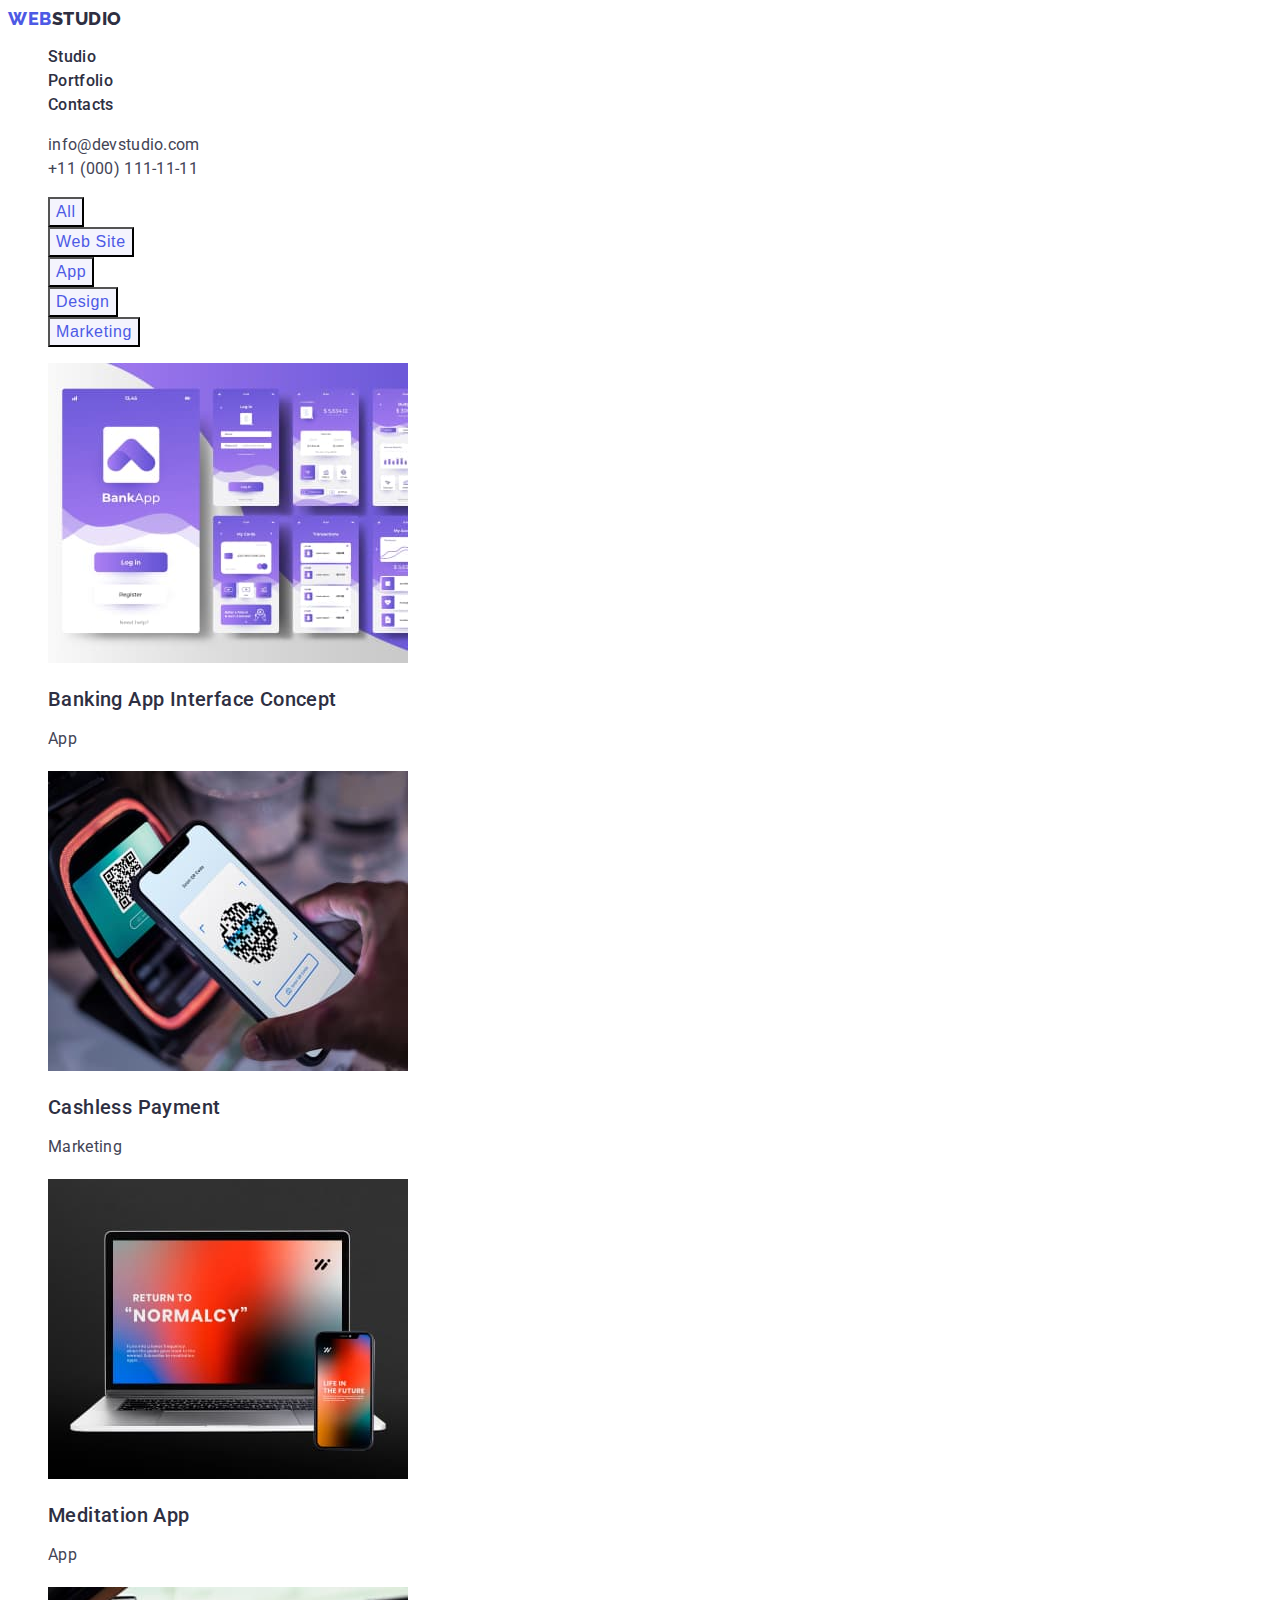
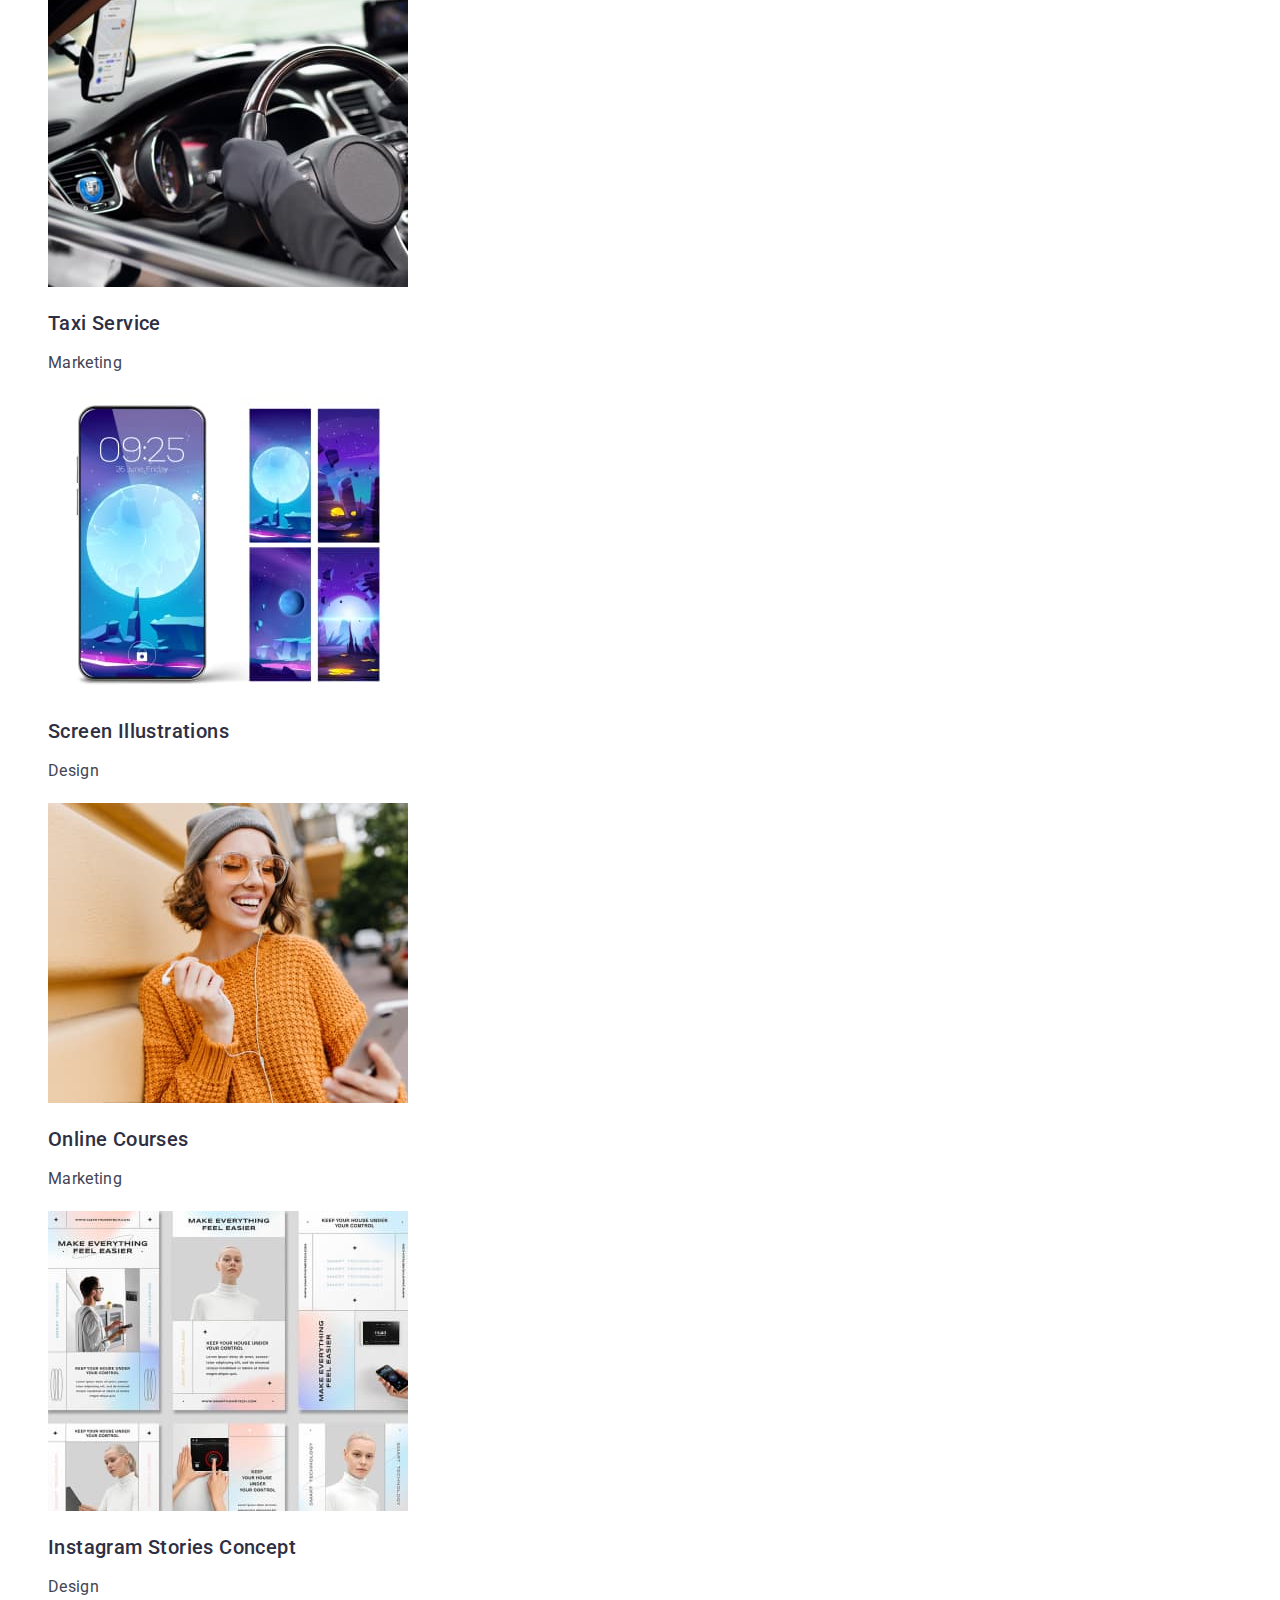
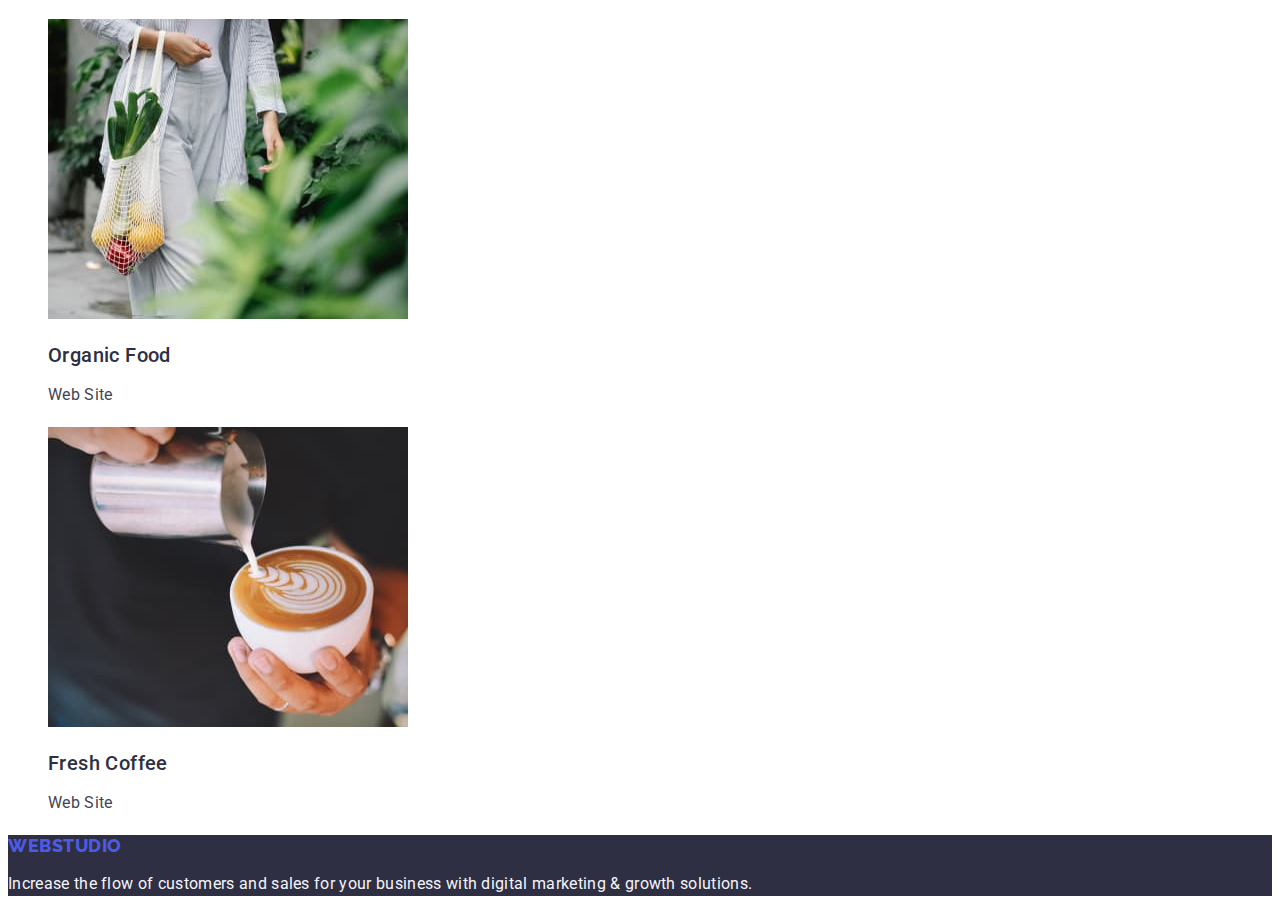
==== portfolio.html @ fc49bce3 "2222" ====
<!DOCTYPE html>
<html lang="en">
<head>
    <meta charset="UTF-8">
    <meta http-equiv="X-UA-Compatible" content="IE=edge">
    <meta name="viewport" content="width=device-width, initial-scale=1.0">
    <title>Portfolio</title>
    <link rel="preconnect" href="https://fonts.googleapis.com">
    <link rel="preconnect" href="https://fonts.gstatic.com" crossorigin>
    <link href="https://fonts.googleapis.com/css2?family=Raleway:wght@800&family=Roboto:wght@400;500;700&display=swap" rel="stylesheet">
<link rel="stylesheet" href="./css/styles.css" />
</head>
<body>
<header class="page-header">
    <nav class="page-navigation">
        <a class="logo link" href="./index.html" rel="noopener noreferrer">Web<span class="logo_2">Studio</span></a>
        <ul class="nav-list list">
            <li class="nav-item">
                <a class="nav-link link" href="./index.html" rel="noopener noreferrer">Studio</a>
            </li>
            <li class="nav-item">
                <a class="nav-link link" href="./portfolio.html" rel="noopener noreferrer">Portfolio</a>
            </li>
            <li class="nav-item">
                <a class="nav-link link" href="" rel="noopener noreferrer">Contacts</a>
            </li>
        </ul>
    </nav>
    <address class="page-address">
        <ul class="address-list list">
            <li class="address-item">
                <a class="header-contacts link" href="mailto:info@devstudio.com">info@devstudio.com</a>
            </li>
            <li class="address-item">
                <a class="header-contacts link" href="tel:+110001111111">+11 (000) 111-11-11</a>
            </li>
        </ul>
    </address>
</header>
    <main>
                <section class="portfolio-section">
                    <h1 hidden>Portfolio</h1>
            <ul class="portfolio-btn-list list">
                <li class="portfolio-btn-item">
                    <button class="portfolio-btn" type="button">All</button></li>
                <li class="portfolio-btn-item">
                    <button class="portfolio-btn" type="button">Web Site</button></li>
                <li class="portfolio-btn-item">
                    <button class="portfolio-btn" type="button">App</button></li>
                <li class="portfolio-btn-item">
                    <button class="portfolio-btn" type="button">Design</button></li>
                <li class="portfolio-btn-item">
                    <button class="portfolio-btn" type="button">Marketing</button></li>
            </ul>
            <ul class="portfolio-image-list list">
                <li class="portfolio-image-item">
                    <a class="portfolio-image-link link" href="">
                        <img class="portfolio-image" src="./images/port_img1.jpg" alt="Banking App Interface Concept picture" width="360">
                            <h3 class="portfolio-image-title"> Banking App Interface Concept
                                <p class="portfolio-image-suptitle">App</p>
                                 </h3>
                        </img>
                    </a>
                </li>
                <li class="portfolio-image-item">
                    <a class="portfolio-image-link link" href="">
                        <img class="portfolio-image" src="./images/port_img2.jpg" alt="Cashless Payment picture" width="360">
                            <h3 class="portfolio-image-title">Cashless Payment
                                <p class="portfolio-image-suptitle">Marketing</p>
                            </h3>
                        </img>
                    </a>
                </li>
                <li class="portfolio-image-item">
                    <a class="portfolio-image-link link" href="">
                        <img class="portfolio-image" src="./images/port_img3.jpg" alt="Meditation App picture" width="360">
                            <h3 class="portfolio-image-title">Meditation App
                                <p class="portfolio-image-suptitle">App</p>
                            </h3>
                        </img>
                    </a>
                </li>
                <li class="portfolio-image-item">
                    <a class="portfolio-image-link link" href="">
                        <img class="portfolio-image" src="./images/port_img4.jpg" alt="Taxi Service picture" width="360">
                            <h3 class="portfolio-image-title">Taxi Service
                                <p class="portfolio-image-suptitle">Marketing</p>
                            </h3>
                        </img>
                    </a>
                </li>
                <li class="portfolio-image-item">
                    <a class="portfolio-image-link link" href="">
                        <img class="portfolio-image" src="./images/port_img5.jpg" alt="Screen Illustrations picture" width="360">
                            <h3 class="portfolio-image-title">Screen Illustrations
                                <p class="portfolio-image-suptitle">Design</p>
                            </h3>
                        </img>
                    </a>
                </li>
                <li class="portfolio-image-item">
                    <a class="portfolio-image-link link" href="">
                        <img class="portfolio-image" src="./images/port_img6.jpg" alt="Online Courses picture" width="360">
                            <h3 class="portfolio-image-title">Online Courses
                                <p class="portfolio-image-suptitle">Marketing</p>
                            </h3>
                        </img>
                    </a>
                </li>
                <li class="portfolio-image-item">
                    <a class="portfolio-image-link link" href="">
                        <img class="portfolio-image" src="./images/port_img7.jpg" alt="Instagram Stories Concept picture" width="360">
                            <h3 class="portfolio-image-title">Instagram Stories Concept
                                <p class="portfolio-image-suptitle">Design</p>
                            </h3>
                        </img>
                    </a>
                </li>
                <li class="portfolio-image-item">
                    <a class="portfolio-image-link link" href="">
                        <img class="portfolio-image" src="./images/port_img8.jpg" alt="Organic Food picture" width="360">
                            <h3 class="portfolio-image-title">Organic Food
                                <p class="portfolio-image-suptitle">Web Site</p>
                            </h3>
                        </img>
                    </a>
                </li>
                <li class="portfolio-image-item">
                    <a class="portfolio-image-link link" href="">
                        <img class="portfolio-image" src="./images/port_img9.jpg" alt="Fresh Coffee picture" width="360">
                            <h3 class="portfolio-image-title">Fresh Coffee
                                <p class="portfolio-image-suptitle">Web Site</p>
                            </h3>
                        </img>
                    </a>
                </li>
            </ul>
        </section>
    </main>
<footer class="footer-section">
    <a class="footer-logo link" href="./index.html" rel="noopener noreferrer">Web<span
            class="footer-logo_2">Studio</span></a>
    <p class="footer-suptitle">Increase the flow of customers and sales for your business with digital marketing &
        growth solutions.</p>
</footer>
</body>
</html>
---- css/styles.css ----
:root 
{--main-bg-color: #FFFFFF;
--iris-btn-background: #4D5AE5;
--main-text-color: #2E2F42;
--slate-contacts-color: #434455;
--hover-ocean-color: #404BBF;
--cloud-suptitle-light: #F4F4FD;}

body 
{font-family: "Roboto", sans-serif;
    background-color: var(--main-bg-color);
    color: var(--slate-contacts-color);
font-style: normal;}

.link {text-decoration: none;}
.list {list-style: none;}

    /* ========= HEADER ========= */
.logo 
{font-family: 'Raleway', sans-serif;
    font-weight: 800;
    font-size: 18px;
    line-height: 1.17;
     letter-spacing: 0.03em;
    text-transform: uppercase;
    color: var(--iris-btn-background);}

    .logo_2 
    {font-family: 'Raleway', sans-serif;
        font-weight: 800;
        font-size: 18px;
        line-height: 1.17;
          letter-spacing: 0.03em;
        text-transform: uppercase;    
        color: var(--main-text-color);}
.nav-list
{list-style: none;}

 .nav-link 
 {  font-weight: 500;
    font-size: 16px;
    line-height: 1.5;
    letter-spacing: 0.02em;
    color: var(--main-text-color);}

    .nav-link:hover,
        .nav-link:focus 
        {color: var(--hover-ocean-color);}

    .page-address
    {font-style: normal;}
    
    .header-contacts
    {   font-weight: 400;
        font-size: 16px;
        line-height: 1.5;
        letter-spacing: 0.02em;
        color: var(--slate-contacts-color);}

.header-contacts:hover,
.header-contacts:focus 
{color: var(--hover-ocean-color);}

        /* ========= HERO ========= */
      .hero-section
        {background-color: var(--main-text-color);}

     .hero-title 
        {font-weight: 700;
            font-size: 56px;
            line-height: 1.07;
            text-align: center;
            letter-spacing: 0.02em;
            color: var(--main-bg-color);}

    .hero-btn
      {font-family: "Roboto", sans-serif;
        font-weight: 500;
         font-size: 16px;
        line-height: 1.5;
              letter-spacing: 0.04em;
        color: var(--main-bg-color);
           background-color: var(--iris-btn-background);
          cursor: pointer;
     } 
        
    .hero-btn:hover,
        .hero-btn:focus
        {
          background-color: var(--hover-ocean-color);} 

        /* ========= ADVANTAGES ========= */
        .advantages-list 
        {list-style: none;}

        .advantages-title
        {font-weight: 500;
          font-size: 20px;
          line-height: 1.2;
          letter-spacing: 0.02em;      
          color: var(--main-text-color);}

          .advantages-suptitle
          {font-weight: 400;
            font-size: 16px;
            line-height: 1.5;
           letter-spacing: 0.02em;
           color: var(--slate-contacts-color);}

           /* ========= ACTIVITY ========= */
.activity-title
{font-weight: 700;
  font-size: 36px;
  line-height: 1.11;
  text-align: center;
  letter-spacing: 0.02em;
  text-transform: capitalize;
  color: var(--main-text-color);}

.activity-list
{list-style: none;}

 /* ========= OUR TEAM ========= */
.team-section {background-color: var(--cloud-suptitle-light);}

.team-title
{font-weight: 700;
  font-size: 36px;
  line-height: 1.11;
  
  letter-spacing: 0.02em;
  text-transform: capitalize;
  color: var(--main-text-color);}

  .team-list {background-color: var(--main-bg-color);}

  .team-name
  {font-weight: 500;
    font-size: 20px;
    line-height: 24px;
    
    letter-spacing: 0.02em;
      color: var(--main-text-color);}

      .team-suptitle
      {font-weight: 400;
        font-size: 16px;
        line-height: 24px;
              
        letter-spacing: 0.02em;
              color: var(--slate-contacts-color);}

/* ========= FOOTER ========= */
.footer-section
{background-color: var(--main-text-color);}

.footer-logo
{font-family: 'Raleway', sans-serif;
  font-weight: 800;
  font-size: 18px;
  line-height: 1.17;
  letter-spacing: 0.03em;
  text-transform: uppercase;
  color: var(--iris-btn-background);}

  .footer-logo-2
  {font-family: 'Raleway', sans-serif;
    font-weight: 800;
    font-size: 18px;
    line-height: 1.17;
         letter-spacing: 0.03em;
    text-transform: uppercase;
      color: var(--cloud-suptitle-light);}

  .footer-suptitle
  {font-weight: 400;
    font-size: 16px;
    line-height: 1.5; 
    letter-spacing: 0.02em;
    color: var(--cloud-suptitle-light);}

    /* ========= PORTFOLIO ========= */

    .portfolio-btn-list
    {list-style: none;}

    .portfolio-btn
    {font-weight: 500;
      font-size: 16px;
      line-height: 1.5;
                    text-align: center;
      letter-spacing: 0.04em;
          color: var(--iris-btn-background);
        background-color: var(--cloud-suptitle-light);
     }

      .portfolio-btn:hover,
      .portfolio-btn:focus
      {background-color: var(--hover-ocean-color);
        color: var(--main-bg-color);      }

.portfolio-image-list
{list-style: none;}

.portfolio-image-title
{font-weight: 500;
  font-size: 20px;
  line-height: 1.2;
  letter-spacing: 0.02em;
  color: var(--main-text-color);}

  .portfolio-image-suptitle
  {font-weight: 400;
    font-size: 16px;
    line-height: 1.5;
      letter-spacing: 0.02em;
      color: var(--slate-contacts-color);}
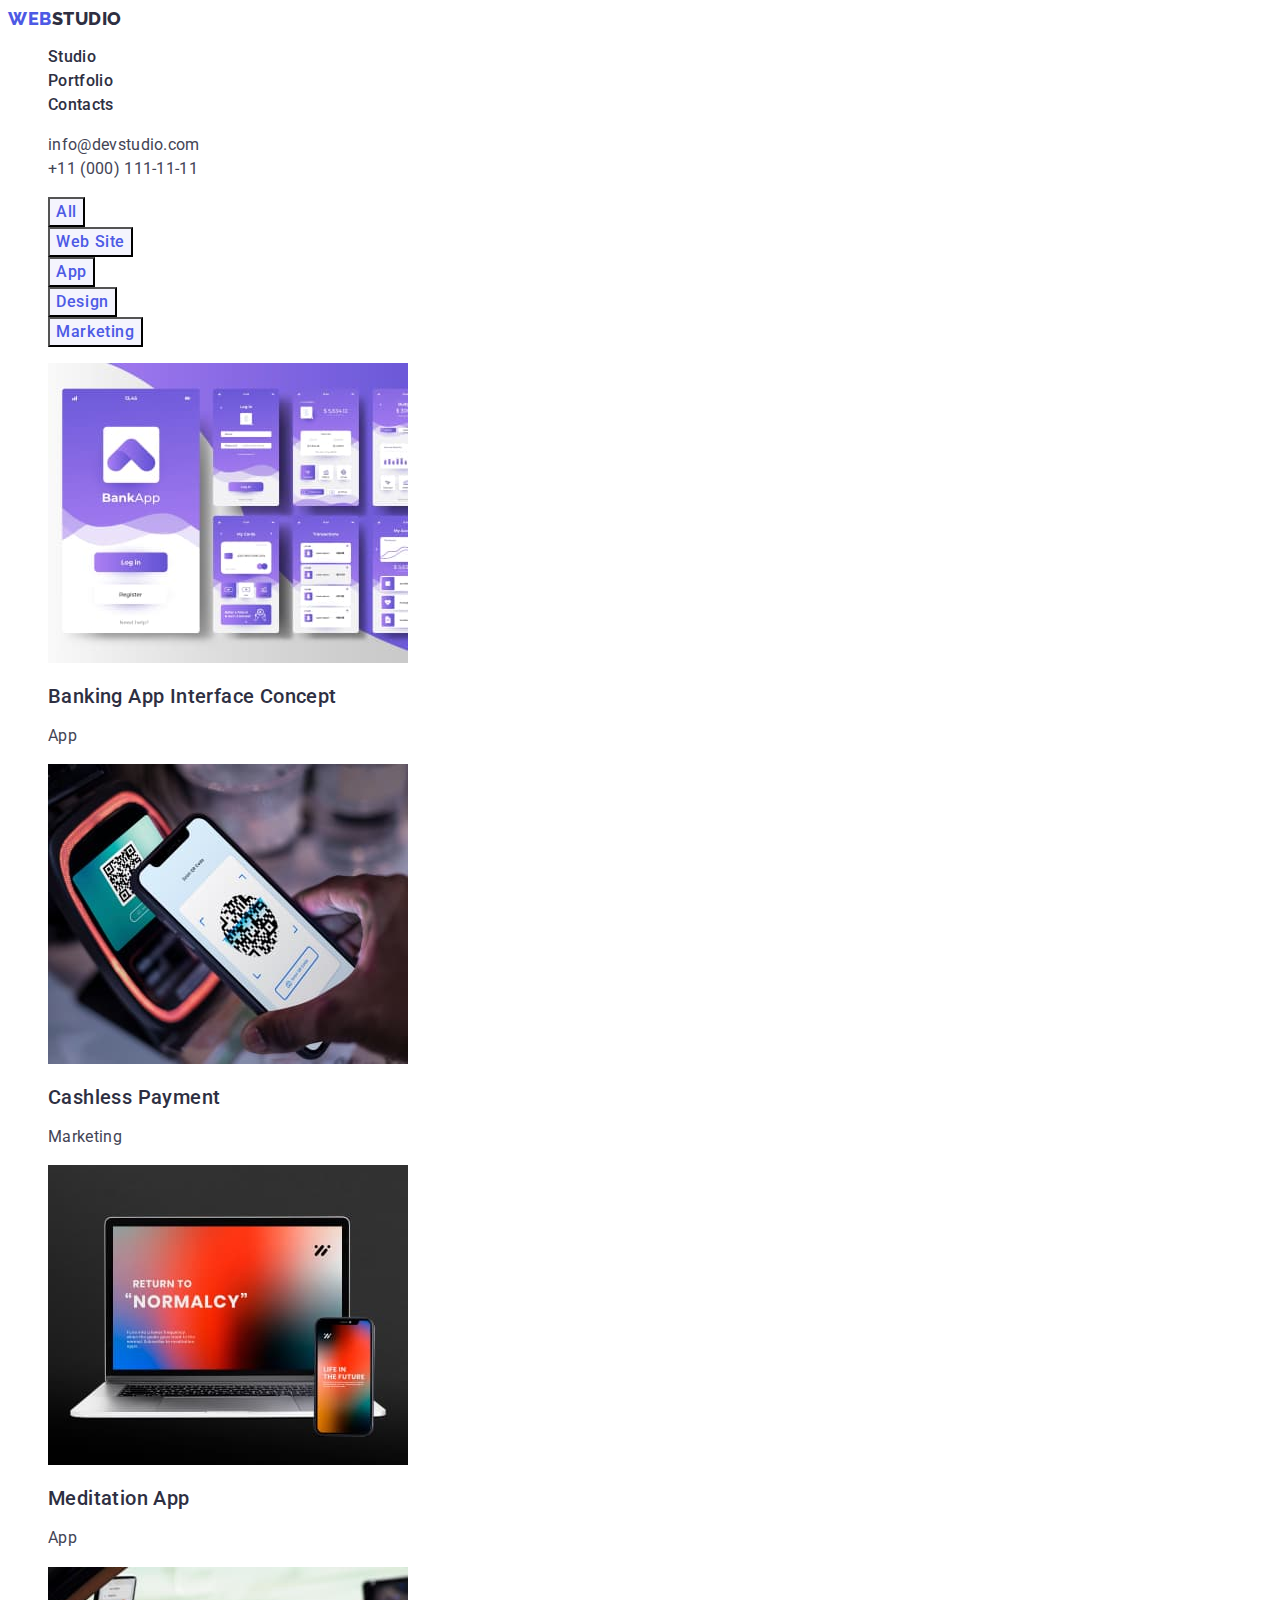
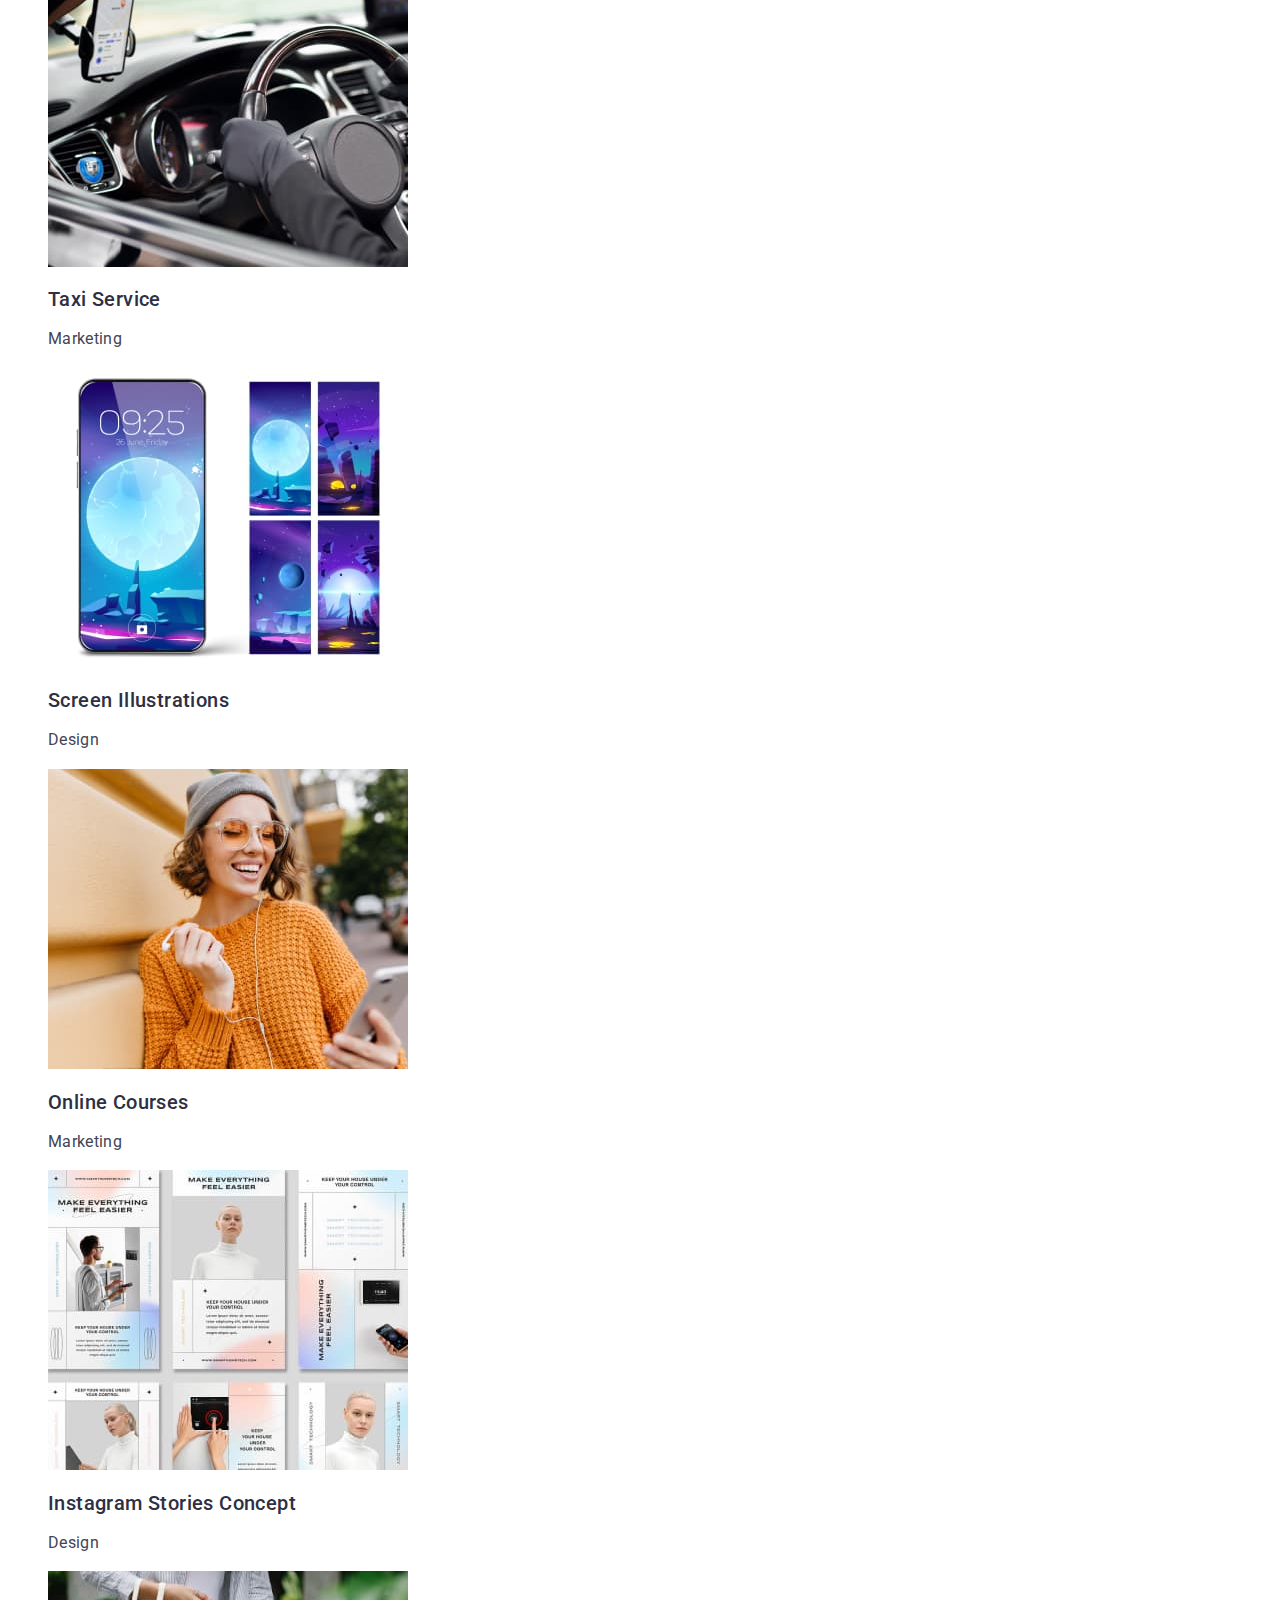
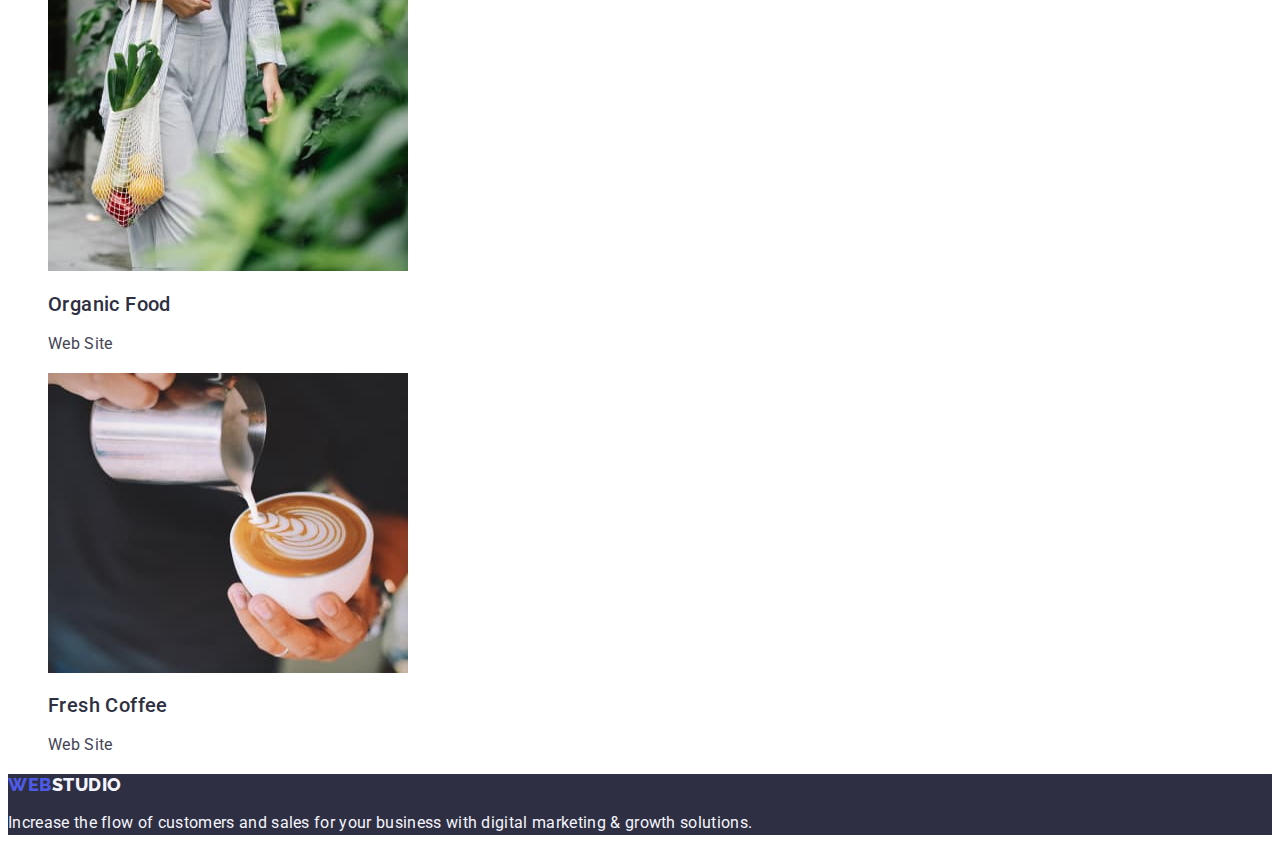
==== commit 99cd54bf: "2222" ====
--- a/portfolio.html
+++ b/portfolio.html
@@ -56,81 +56,81 @@
                 <li class="portfolio-image-item">
                     <a class="portfolio-image-link link" href="">
                         <img class="portfolio-image" src="./images/port_img1.jpg" alt="Banking App Interface Concept picture" width="360">
-                            <h3 class="portfolio-image-title"> Banking App Interface Concept
+                            <h2 class="portfolio-image-title"> Banking App Interface Concept
                                 <p class="portfolio-image-suptitle">App</p>
-                                 </h3>
+                                 </h2>
                         </img>
                     </a>
                 </li>
                 <li class="portfolio-image-item">
                     <a class="portfolio-image-link link" href="">
                         <img class="portfolio-image" src="./images/port_img2.jpg" alt="Cashless Payment picture" width="360">
-                            <h3 class="portfolio-image-title">Cashless Payment
+                            <h2 class="portfolio-image-title">Cashless Payment
                                 <p class="portfolio-image-suptitle">Marketing</p>
-                            </h3>
+                            </h2>
                         </img>
                     </a>
                 </li>
                 <li class="portfolio-image-item">
                     <a class="portfolio-image-link link" href="">
                         <img class="portfolio-image" src="./images/port_img3.jpg" alt="Meditation App picture" width="360">
-                            <h3 class="portfolio-image-title">Meditation App
+                            <h2 class="portfolio-image-title">Meditation App
                                 <p class="portfolio-image-suptitle">App</p>
-                            </h3>
+                            </h2>
                         </img>
                     </a>
                 </li>
                 <li class="portfolio-image-item">
                     <a class="portfolio-image-link link" href="">
                         <img class="portfolio-image" src="./images/port_img4.jpg" alt="Taxi Service picture" width="360">
-                            <h3 class="portfolio-image-title">Taxi Service
+                            <h2 class="portfolio-image-title">Taxi Service
                                 <p class="portfolio-image-suptitle">Marketing</p>
-                            </h3>
+                            </h2>
                         </img>
                     </a>
                 </li>
                 <li class="portfolio-image-item">
                     <a class="portfolio-image-link link" href="">
                         <img class="portfolio-image" src="./images/port_img5.jpg" alt="Screen Illustrations picture" width="360">
-                            <h3 class="portfolio-image-title">Screen Illustrations
+                            <h2 class="portfolio-image-title">Screen Illustrations
                                 <p class="portfolio-image-suptitle">Design</p>
-                            </h3>
+                            </h2>
                         </img>
                     </a>
                 </li>
                 <li class="portfolio-image-item">
                     <a class="portfolio-image-link link" href="">
                         <img class="portfolio-image" src="./images/port_img6.jpg" alt="Online Courses picture" width="360">
-                            <h3 class="portfolio-image-title">Online Courses
+                            <h2 class="portfolio-image-title">Online Courses
                                 <p class="portfolio-image-suptitle">Marketing</p>
-                            </h3>
+                            </h2>
                         </img>
                     </a>
                 </li>
                 <li class="portfolio-image-item">
                     <a class="portfolio-image-link link" href="">
                         <img class="portfolio-image" src="./images/port_img7.jpg" alt="Instagram Stories Concept picture" width="360">
-                            <h3 class="portfolio-image-title">Instagram Stories Concept
+                            <h2 class="portfolio-image-title">Instagram Stories Concept
                                 <p class="portfolio-image-suptitle">Design</p>
-                            </h3>
+                            </h2>
                         </img>
                     </a>
                 </li>
                 <li class="portfolio-image-item">
                     <a class="portfolio-image-link link" href="">
                         <img class="portfolio-image" src="./images/port_img8.jpg" alt="Organic Food picture" width="360">
-                            <h3 class="portfolio-image-title">Organic Food
+                            <h2 class="portfolio-image-title">Organic Food
                                 <p class="portfolio-image-suptitle">Web Site</p>
-                            </h3>
+                            </h2>
                         </img>
                     </a>
                 </li>
                 <li class="portfolio-image-item">
                     <a class="portfolio-image-link link" href="">
                         <img class="portfolio-image" src="./images/port_img9.jpg" alt="Fresh Coffee picture" width="360">
-                            <h3 class="portfolio-image-title">Fresh Coffee
+                            <h2 class="portfolio-image-title">Fresh Coffee
                                 <p class="portfolio-image-suptitle">Web Site</p>
-                            </h3>
+                            </h2>
                         </img>
                     </a>
                 </li>
@@ -139,7 +139,7 @@
     </main>
 <footer class="footer-section">
     <a class="footer-logo link" href="./index.html" rel="noopener noreferrer">Web<span
-            class="footer-logo_2">Studio</span></a>
+            class="footer-logo-2">Studio</span></a>
     <p class="footer-suptitle">Increase the flow of customers and sales for your business with digital marketing &
         growth solutions.</p>
 </footer>
--- a/css/styles.css
+++ b/css/styles.css
@@ -181,18 +181,15 @@
 
     /* ========= PORTFOLIO ========= */
 
-    .portfolio-btn-list
-    {list-style: none;}
-
-    .portfolio-btn
-    {font-weight: 500;
+   .portfolio-btn
+    {font-family: "Roboto", sans-serif;
+      font-weight: 500;
       font-size: 16px;
       line-height: 1.5;
-                    text-align: center;
       letter-spacing: 0.04em;
           color: var(--iris-btn-background);
         background-color: var(--cloud-suptitle-light);
-     }
+      cursor: pointer;}
 
       .portfolio-btn:hover,
       .portfolio-btn:focus
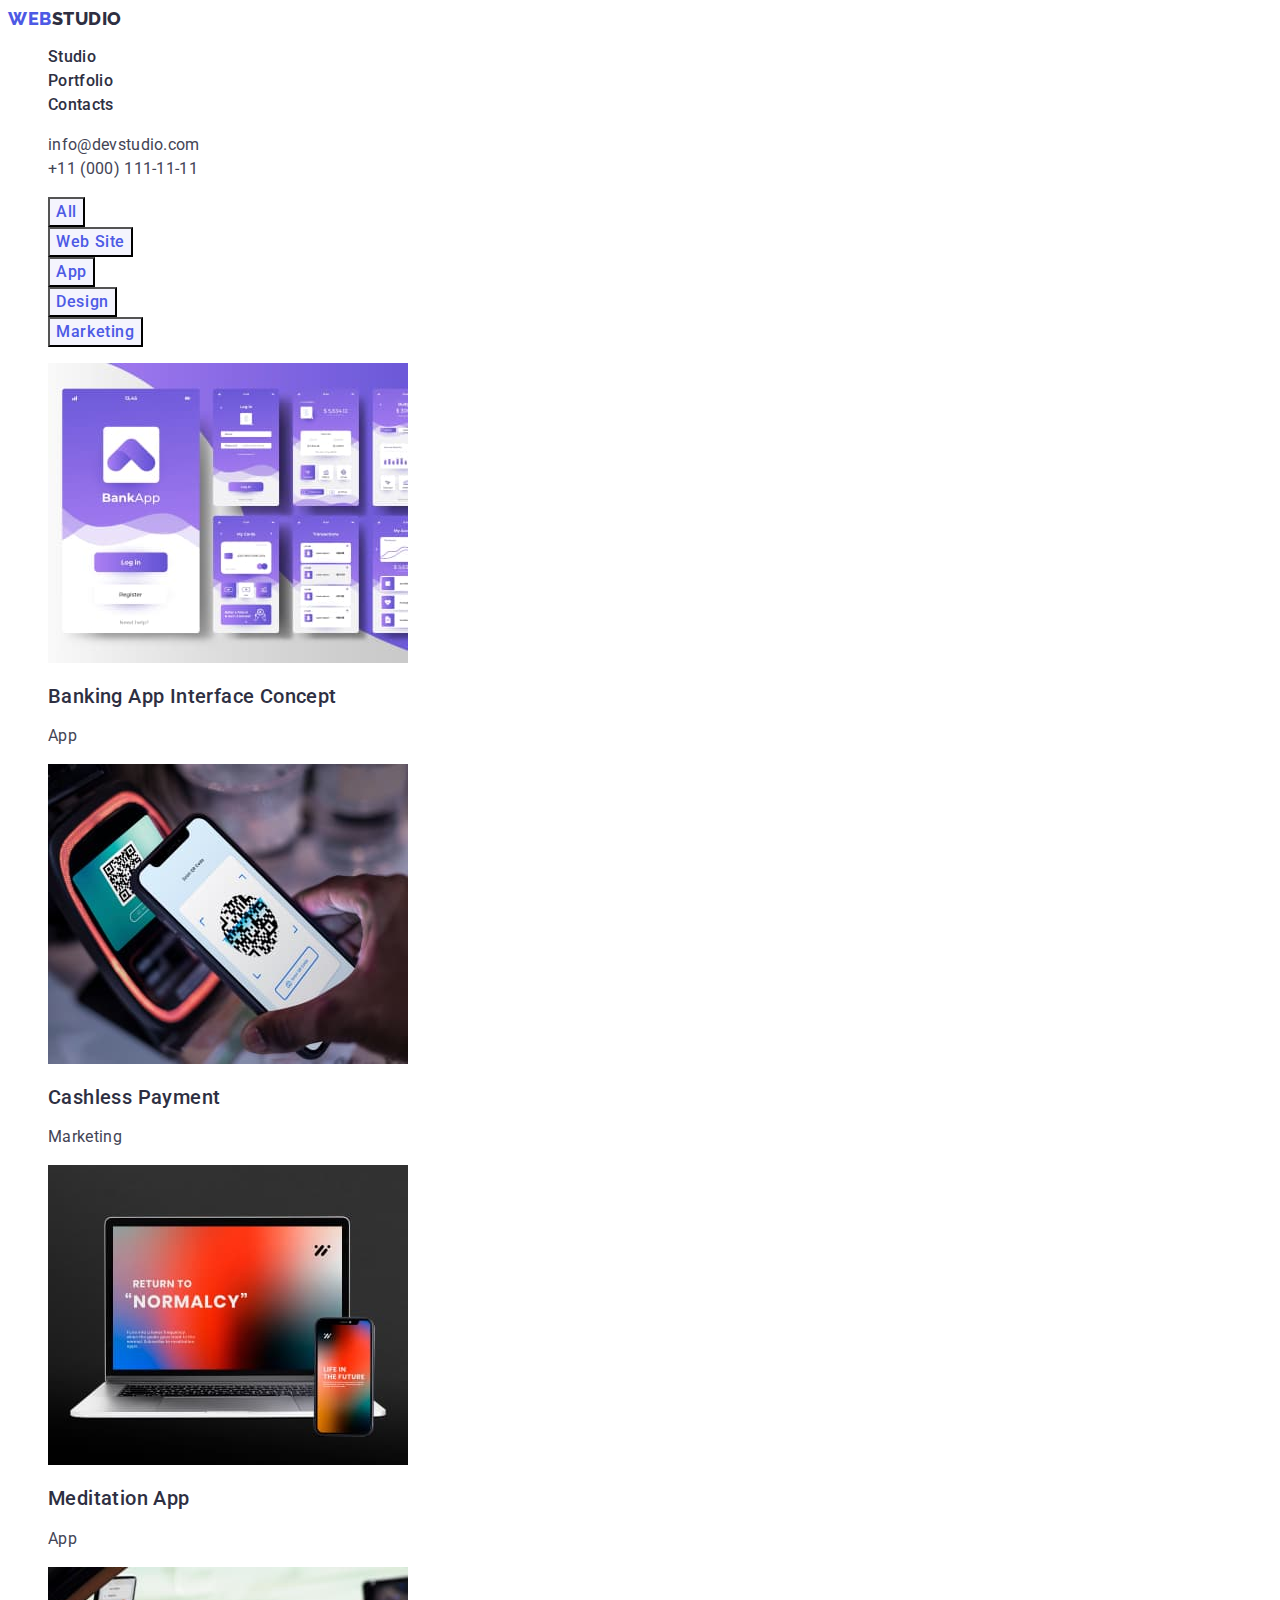
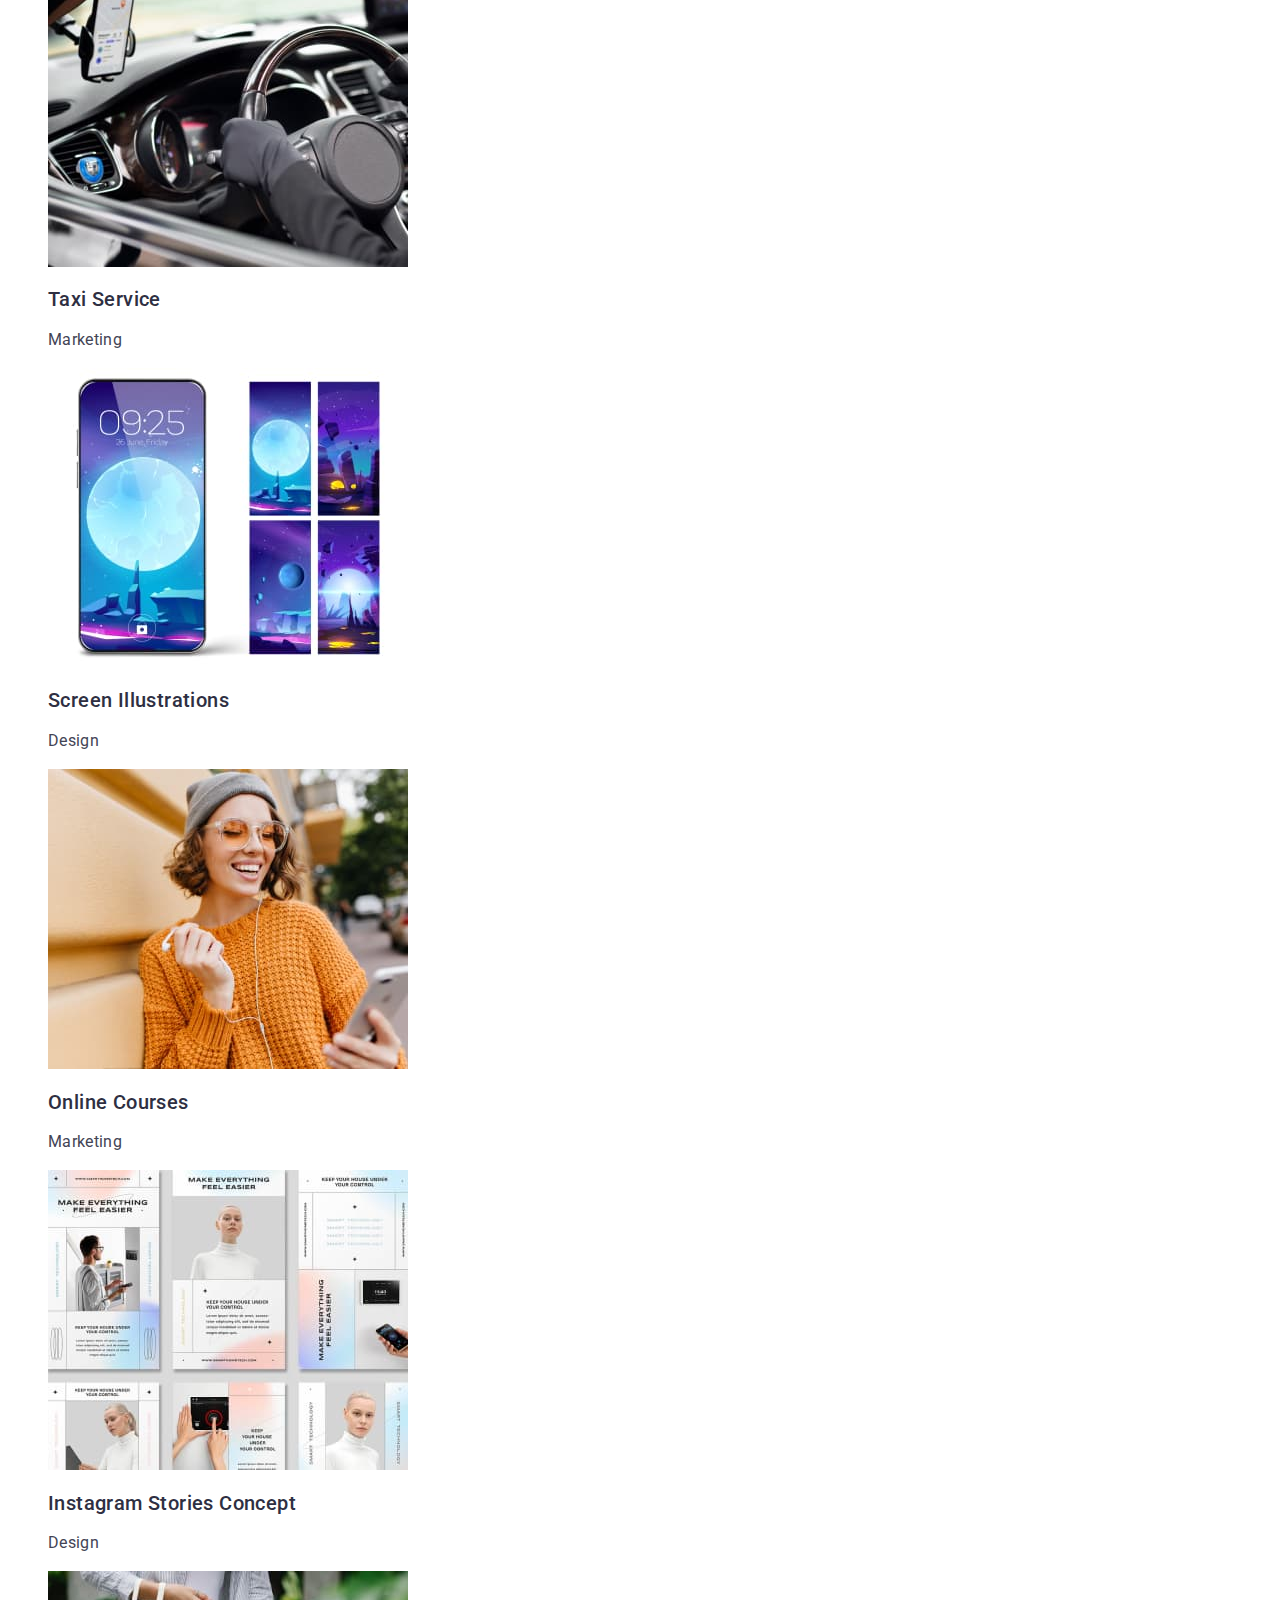
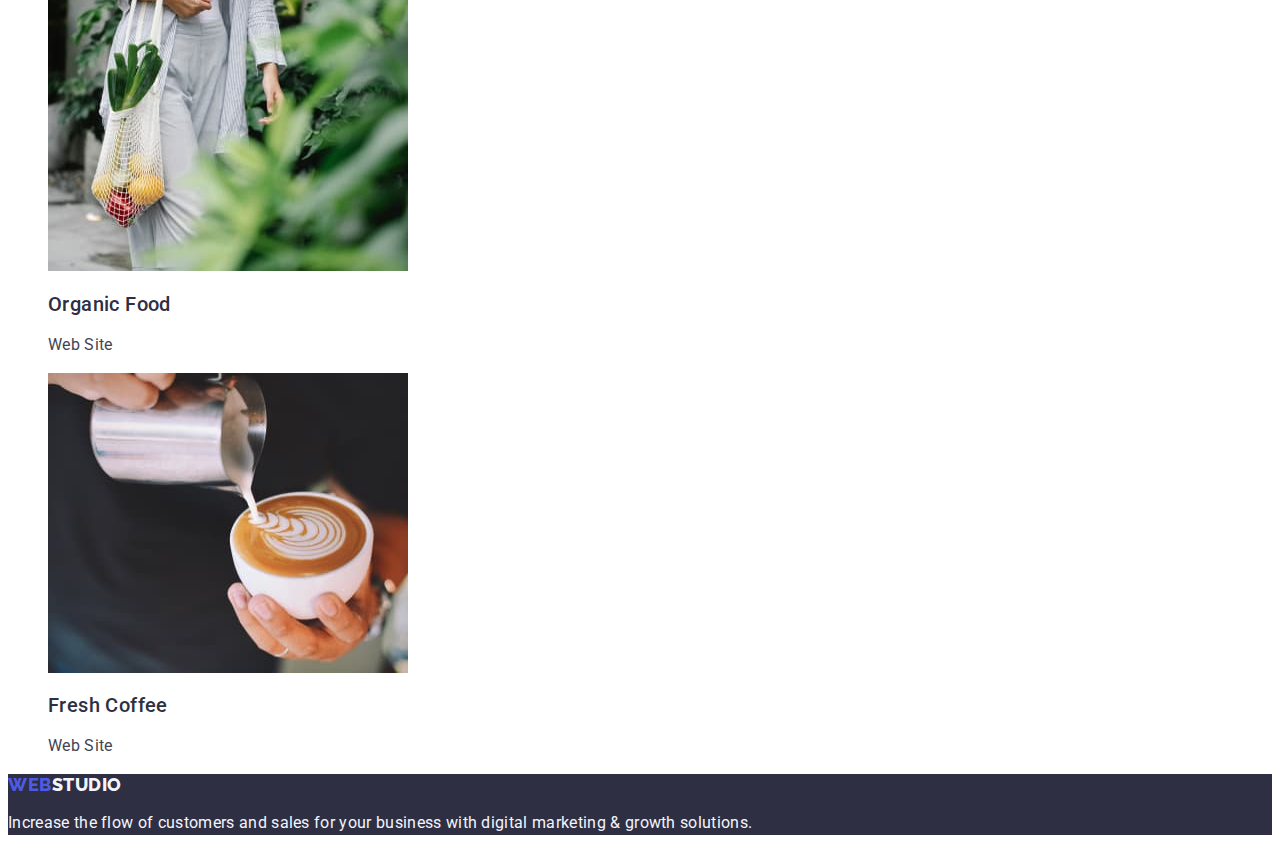
==== commit ec373e70: "2222" ====
--- a/portfolio.html
+++ b/portfolio.html
@@ -56,90 +56,83 @@
                 <li class="portfolio-image-item">
                     <a class="portfolio-image-link link" href="">
                         <img class="portfolio-image" src="./images/port_img1.jpg" alt="Banking App Interface Concept picture" width="360">
-                            <h2 class="portfolio-image-title"> Banking App Interface Concept
-                                <p class="portfolio-image-suptitle">App</p>
-                                 </h2>
-                        </img>
+                                                  </img>
+                                                    <h2 class="portfolio-image-title"> Banking App Interface Concept                                                      
+                                                    </h2>
+                                                    <p class="portfolio-image-suptitle">App</p>
                     </a>
                 </li>
                 <li class="portfolio-image-item">
                     <a class="portfolio-image-link link" href="">
                         <img class="portfolio-image" src="./images/port_img2.jpg" alt="Cashless Payment picture" width="360">
-                            <h2 class="portfolio-image-title">Cashless Payment
-                                <p class="portfolio-image-suptitle">Marketing</p>
-                            </h2>
-                        </img>
+      </img>
+                                             <h2 class="portfolio-image-title">Cashless Payment
+                                                                        </h2><p class="portfolio-image-suptitle">Marketing</p>
                     </a>
                 </li>
                 <li class="portfolio-image-item">
                     <a class="portfolio-image-link link" href="">
                         <img class="portfolio-image" src="./images/port_img3.jpg" alt="Meditation App picture" width="360">
-                            <h2 class="portfolio-image-title">Meditation App
-                                <p class="portfolio-image-suptitle">App</p>
-                            </h2>
-                        </img>
+                                                    </img>
+                                                    <h2 class="portfolio-image-title">Meditation App</h2>
+                                                    <p class="portfolio-image-suptitle">App</p>
                     </a>
                 </li>
                 <li class="portfolio-image-item">
                     <a class="portfolio-image-link link" href="">
                         <img class="portfolio-image" src="./images/port_img4.jpg" alt="Taxi Service picture" width="360">
-                            <h2 class="portfolio-image-title">Taxi Service
-                                <p class="portfolio-image-suptitle">Marketing</p>
-                            </h2>
-                        </img>
+                                                   </img>
+                                                    <h2 class="portfolio-image-title">Taxi Service              </h2>
+                                                    <p class="portfolio-image-suptitle">Marketing</p>
                     </a>
                 </li>
                 <li class="portfolio-image-item">
                     <a class="portfolio-image-link link" href="">
                         <img class="portfolio-image" src="./images/port_img5.jpg" alt="Screen Illustrations picture" width="360">
-                            <h2 class="portfolio-image-title">Screen Illustrations
-                                <p class="portfolio-image-suptitle">Design</p>
-                            </h2>
-                        </img>
+                                                    </img>
+                                                    <h2 class="portfolio-image-title">Screen Illustrations                                                                                                           </h2>
+                     <p class="portfolio-image-suptitle">Design</p>
                     </a>
                 </li>
                 <li class="portfolio-image-item">
                     <a class="portfolio-image-link link" href="">
                         <img class="portfolio-image" src="./images/port_img6.jpg" alt="Online Courses picture" width="360">
-                            <h2 class="portfolio-image-title">Online Courses
-                                <p class="portfolio-image-suptitle">Marketing</p>
-                            </h2>
-                        </img>
+                                                  </img>
+                                                    <h2 class="portfolio-image-title">Online Courses                                  
+                                                    </h2>
+                                      <p class="portfolio-image-suptitle">Marketing</p>
                     </a>
                 </li>
                 <li class="portfolio-image-item">
                     <a class="portfolio-image-link link" href="">
                         <img class="portfolio-image" src="./images/port_img7.jpg" alt="Instagram Stories Concept picture" width="360">
-                            <h2 class="portfolio-image-title">Instagram Stories Concept
-                                <p class="portfolio-image-suptitle">Design</p>
-                            </h2>
-                        </img>
+                                                   </img><h2 class="portfolio-image-title">Instagram Stories Concept
+                                                                                                   </h2>
+                                                                                                    <p class="portfolio-image-suptitle">Design</p>
                     </a>
                 </li>
                 <li class="portfolio-image-item">
                     <a class="portfolio-image-link link" href="">
                         <img class="portfolio-image" src="./images/port_img8.jpg" alt="Organic Food picture" width="360">
-                            <h2 class="portfolio-image-title">Organic Food
+                                                    </img>
+                                                    <h2 class="portfolio-image-title">Organic Food           </h2>
                                 <p class="portfolio-image-suptitle">Web Site</p>
-                            </h2>
-                        </img>
                     </a>
                 </li>
                 <li class="portfolio-image-item">
                     <a class="portfolio-image-link link" href="">
                         <img class="portfolio-image" src="./images/port_img9.jpg" alt="Fresh Coffee picture" width="360">
-                            <h2 class="portfolio-image-title">Fresh Coffee
-                                <p class="portfolio-image-suptitle">Web Site</p>
-                            </h2>
-                        </img>
+                                                    </img>
+                                                    <h2 class="portfolio-image-title">Fresh Coffee    </h2>
+                                                    <p class="portfolio-image-suptitle">Web Site</p>
                     </a>
                 </li>
             </ul>
         </section>
     </main>
 <footer class="footer-section">
-    <a class="footer-logo link" href="./index.html" rel="noopener noreferrer">Web<span
-            class="footer-logo-2">Studio</span></a>
+    <a class="logo link" href="./index.html" rel="noopener noreferrer">Web<span
+            class="footer-logo">Studio</span></a>
     <p class="footer-suptitle">Increase the flow of customers and sales for your business with digital marketing &
         growth solutions.</p>
 </footer>
--- a/css/styles.css
+++ b/css/styles.css
@@ -127,12 +127,13 @@
 {font-weight: 700;
   font-size: 36px;
   line-height: 1.11;
-  
+  text-align: center;
   letter-spacing: 0.02em;
   text-transform: capitalize;
   color: var(--main-text-color);}
 
-  .team-list {background-color: var(--main-bg-color);}
+  
+  .team-item {background-color: var(--main-bg-color);}
 
   .team-name
   {font-weight: 500;
@@ -154,7 +155,7 @@
 .footer-section
 {background-color: var(--main-text-color);}
 
-.footer-logo
+.logo
 {font-family: 'Raleway', sans-serif;
   font-weight: 800;
   font-size: 18px;
@@ -163,7 +164,7 @@
   text-transform: uppercase;
   color: var(--iris-btn-background);}
 
-  .footer-logo-2
+  .footer-logo
   {font-family: 'Raleway', sans-serif;
     font-weight: 800;
     font-size: 18px;
